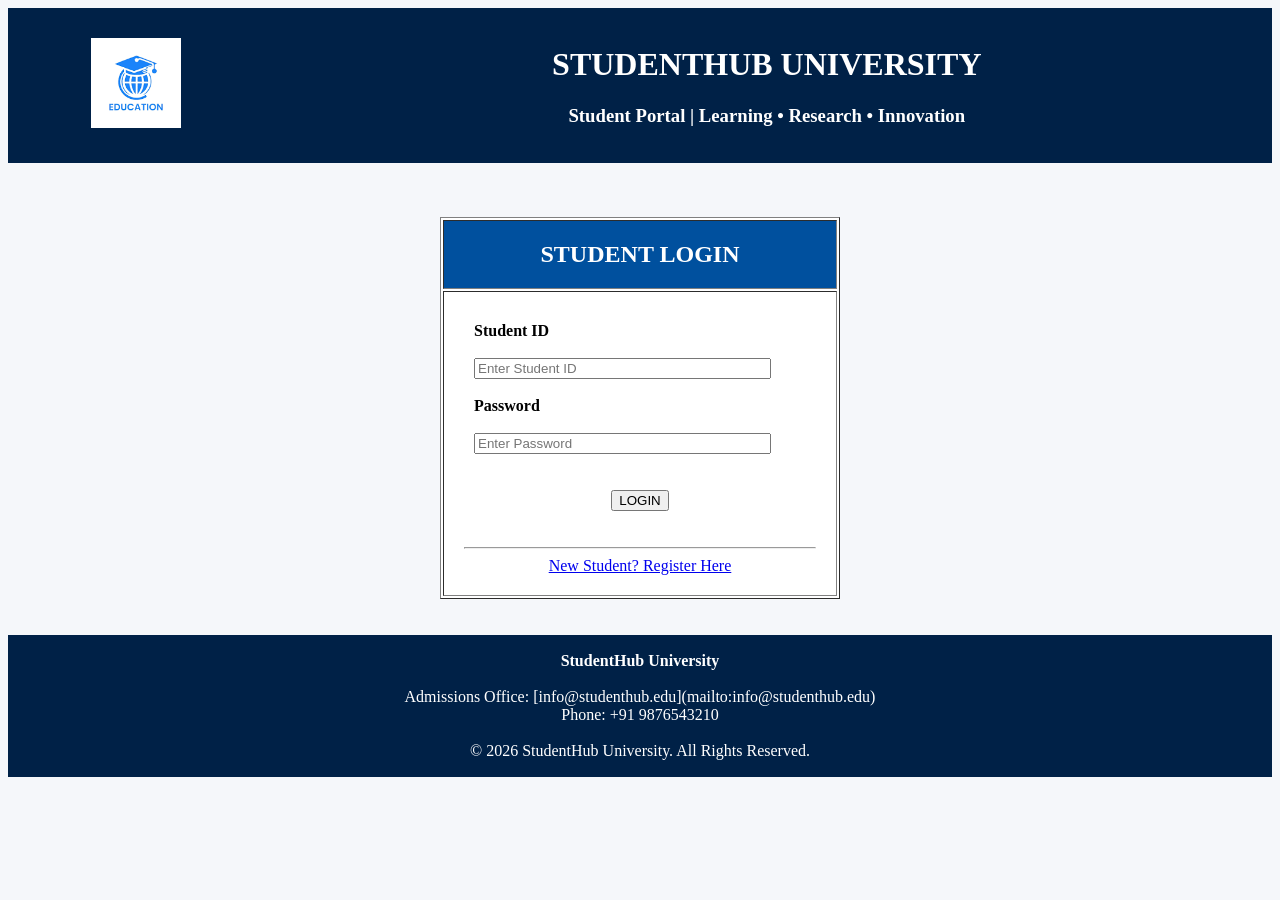
==== Student portal html/index.html @ ac1f4635 "Add files via upload" ====
<!DOCTYPE html>

<html lang="en">

<head>
    <meta charset="UTF-8">
    <title>StudentHub University - Login</title>
</head>

<body bgcolor="#F5F7FA">

<center>

<!-- ================= HEADER ================= -->

<table width="100%" bgcolor="#002147" cellpadding="15">

<tr>

<td width="20%" align="center">

<img src="[data-uri]" width="90" height="90">


</td>

<td align="center">

<font face="Trebuchet MS" color="white">

<h1>STUDENTHUB UNIVERSITY</h1>

<h3>Student Portal | Learning • Research • Innovation</h3>

</font>

</td>

</tr>

</table>

<br><br><br>

<!-- ================= LOGIN PAGE ================= -->

<table width="400" border="1" cellpadding="20" bgcolor="white">

<tr bgcolor="#00509E">

<th>

<font color="white" face="Trebuchet MS" size="5">

STUDENT LOGIN

</font>

</th>

</tr>

<tr>

<td>

<form action="dashboard.html" method="get">

<table width="100%" cellpadding="8">

<tr>

<td>

<b>Student ID</b>

</td>

</tr>

<tr>

<td>

<input
type="text"
name="studentid"
placeholder="Enter Student ID"
size="35"
required>

</td>

</tr>

<tr>

<td>

<b>Password</b>

</td>

</tr>

<tr>

<td>

<input
type="password"
name="password"
placeholder="Enter Password"
size="35"
required>

</td>

</tr>

<tr>

<td align="center">

<br>

<input
type="submit"
value="LOGIN">

</td>

</tr>

</table>

</form>

<br>

<hr>

<center>

<a href="register.html">New Student? Register Here</a>

</center>

</td>

</tr>

</table>

<br><br>

<!-- ================= FOOTER ================= -->

<table width="100%" bgcolor="#002147" cellpadding="15">

<tr>

<td align="center">

<font color="white" face="Tahoma">

<b>StudentHub University</b>

<br><br>

Admissions Office: [info@studenthub.edu](mailto:info@studenthub.edu)

<br>

Phone: +91 9876543210

<br><br>

© 2026 StudentHub University. All Rights Reserved.

</font>

</td>

</tr>

</table>

</center>

</body>

</html>
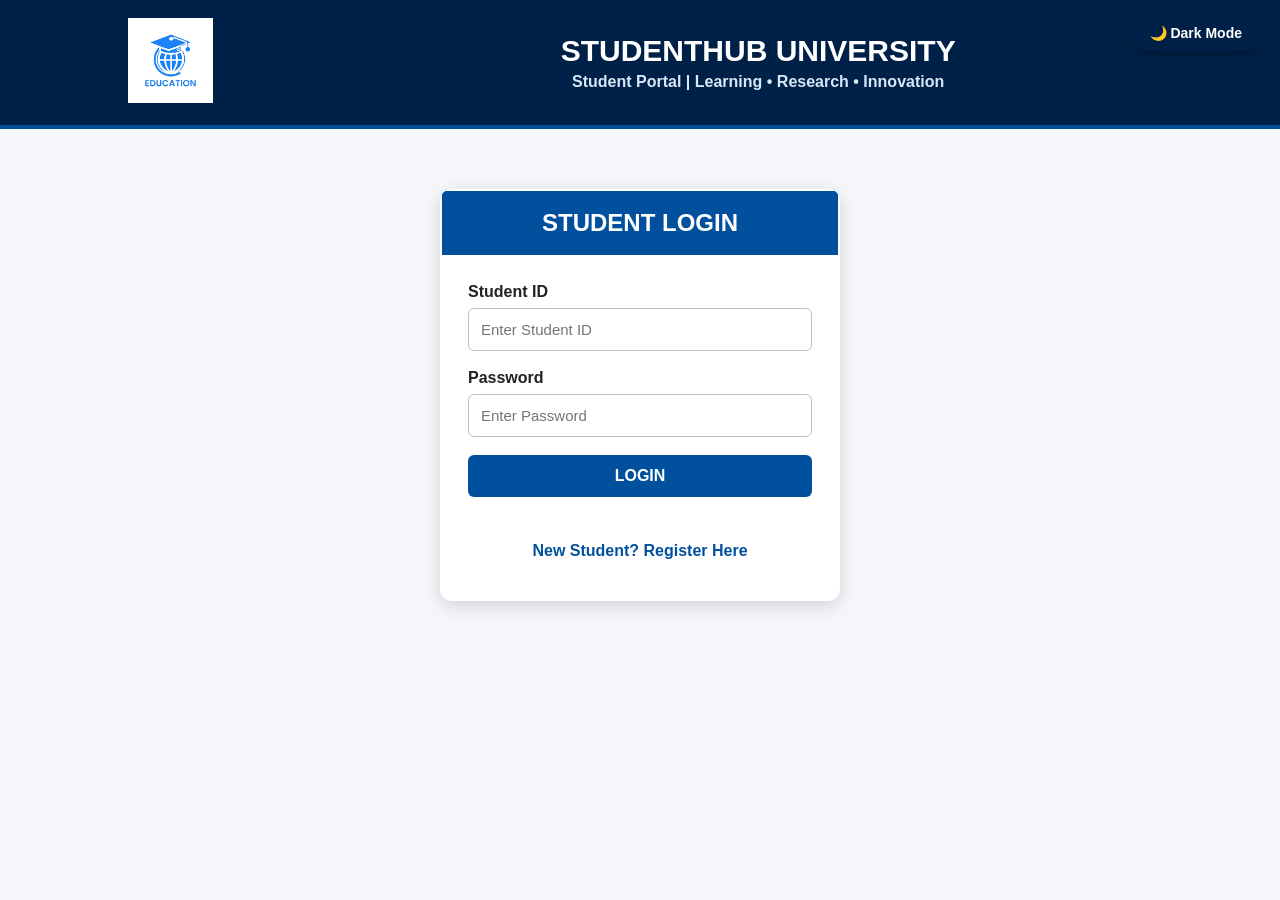
==== commit 378df2d2: "Add files via upload" ====
--- a/Student portal html/index.html
+++ b/Student portal html/index.html
@@ -5,189 +5,183 @@
 <head>
     <meta charset="UTF-8">
     <title>StudentHub University - Login</title>
+    <link rel="stylesheet" href="style.css">
+    <style>
+    /* ================= LIGHT MODE ================= */
+
+    body {
+        background-color: #F5F7FA;
+        color: #222222;
+        transition: background-color 0.3s, color 0.3s;
+        margin: 0;
+    }
+
+    .theme-toggle {
+        position: fixed;
+        top: 15px;
+        right: 20px;
+        z-index: 9999;
+
+        padding: 10px 18px;
+
+        border: none;
+        border-radius: 25px;
+
+        background-color: #002147;
+        color: white;
+
+        font-size: 14px;
+        font-weight: bold;
+
+        cursor: pointer;
+
+        box-shadow: 0 3px 10px rgba(0, 0, 0, 0.25);
+
+        transition: 0.3s;
+    }
+
+    .theme-toggle:hover {
+        transform: scale(1.05);
+    }
+
+
+    /* ================= DARK MODE ================= */
+
+    body.dark-mode {
+        background-color: #121212 !important;
+        color: #ffffff !important;
+    }
+
+    body.dark-mode .header {
+        background-color: #1e1e1e !important;
+    }
+
+    body.dark-mode .university-title {
+        color: #ffffff !important;
+    }
+
+    body.dark-mode .university-subtitle {
+        color: #dddddd !important;
+    }
+
+    body.dark-mode .login-container {
+        background-color: #1e1e1e !important;
+        color: #ffffff !important;
+    }
+
+    body.dark-mode .login-header {
+        background-color: #333333 !important;
+        color: #FFD54F !important;
+    }
+
+    body.dark-mode .login-form label {
+        color: #ffffff !important;
+    }
+
+    body.dark-mode .login-form input[type="text"],
+    body.dark-mode .login-form input[type="password"] {
+        background-color: #2b2b2b !important;
+        color: #ffffff !important;
+        border: 1px solid #666666 !important;
+    }
+
+    body.dark-mode .login-form input::placeholder {
+        color: #bbbbbb !important;
+    }
+
+    body.dark-mode .register-link a {
+        color: #FFD54F !important;
+    }
+
+    body.dark-mode .theme-toggle {
+        background-color: #FFD54F;
+        color: #002147;
+    }
+</style>
 </head>
 
-<body bgcolor="#F5F7FA">
 
+<button id="themeToggle" class="theme-toggle"
+    onclick="
+        document.body.classList.toggle('dark-mode');
+        this.innerHTML = document.body.classList.contains('dark-mode')
+            ? '☀️ Light Mode'
+            : '🌙 Dark Mode';
+    ">
+    🌙 Dark Mode
+</button>
+
+    <center>
 <center>
 
 <!-- ================= HEADER ================= -->
+ <table class="header">
+    <tr>
+        <td width="20%" align="center">
+            <img class="logo" src="[data-uri]" alt="University Logo">
+        </td>
 
-<table width="100%" bgcolor="#002147" cellpadding="15">
+        <td align="center">
+            <h1 class="university-title">STUDENTHUB UNIVERSITY</h1>
 
-<tr>
+            <h3 class="university-subtitle">
+                Student Portal | Learning • Research • Innovation
+            </h3>
+        </td>
+    </tr>
+</table>
 
-<td width="20%" align="center">
+<table class="login-container">
 
-<img src="[data-uri]" width="90" height="90">
+    <tr>
+        <th class="login-header">
+            STUDENT LOGIN
+        </th>
+    </tr>
 
+    <tr>
+        <td>
 
-</td>
+            <form action="dashboard.html" method="get" class="login-form">
 
-<td align="center">
+                <label>Student ID</label>
 
-<font face="Trebuchet MS" color="white">
+                <input
+                    type="text"
+                    name="studentid"
+                    placeholder="Enter Student ID"
+                    required
+                >
 
-<h1>STUDENTHUB UNIVERSITY</h1>
+                <label>Password</label>
 
-<h3>Student Portal | Learning • Research • Innovation</h3>
+                <input
+                    type="password"
+                    name="password"
+                    placeholder="Enter Password"
+                    required
+                >
 
-</font>
+                <input
+                    type="submit"
+                    value="LOGIN"
+                    class="login-button"
+                >
 
-</td>
+            </form>
 
-</tr>
+            <div class="register-link">
+                <a href="register.html">
+                    New Student? Register Here
+                </a>
+            </div>
+
+            <br>
+
+        </td>
+    </tr>
 
 </table>
-
-<br><br><br>
-
-<!-- ================= LOGIN PAGE ================= -->
-
-<table width="400" border="1" cellpadding="20" bgcolor="white">
-
-<tr bgcolor="#00509E">
-
-<th>
-
-<font color="white" face="Trebuchet MS" size="5">
-
-STUDENT LOGIN
-
-</font>
-
-</th>
-
-</tr>
-
-<tr>
-
-<td>
-
-<form action="dashboard.html" method="get">
-
-<table width="100%" cellpadding="8">
-
-<tr>
-
-<td>
-
-<b>Student ID</b>
-
-</td>
-
-</tr>
-
-<tr>
-
-<td>
-
-<input
-type="text"
-name="studentid"
-placeholder="Enter Student ID"
-size="35"
-required>
-
-</td>
-
-</tr>
-
-<tr>
-
-<td>
-
-<b>Password</b>
-
-</td>
-
-</tr>
-
-<tr>
-
-<td>
-
-<input
-type="password"
-name="password"
-placeholder="Enter Password"
-size="35"
-required>
-
-</td>
-
-</tr>
-
-<tr>
-
-<td align="center">
-
-<br>
-
-<input
-type="submit"
-value="LOGIN">
-
-</td>
-
-</tr>
-
-</table>
-
-</form>
-
-<br>
-
-<hr>
-
-<center>
-
-<a href="register.html">New Student? Register Here</a>
-
-</center>
-
-</td>
-
-</tr>
-
-</table>
-
-<br><br>
-
-<!-- ================= FOOTER ================= -->
-
-<table width="100%" bgcolor="#002147" cellpadding="15">
-
-<tr>
-
-<td align="center">
-
-<font color="white" face="Tahoma">
-
-<b>StudentHub University</b>
-
-<br><br>
-
-Admissions Office: [info@studenthub.edu](mailto:info@studenthub.edu)
-
-<br>
-
-Phone: +91 9876543210
-
-<br><br>
-
-© 2026 StudentHub University. All Rights Reserved.
-
-</font>
-
-</td>
-
-</tr>
-
-</table>
-
-</center>
-
+<script src="login.js"></script>
 </body>
-
-</html>
+</html>
--- a/Student portal html/style.css
+++ b/Student portal html/style.css
@@ -0,0 +1,761 @@
+/* =====================================================
+   STUDENTHUB UNIVERSITY - MAIN CSS
+   Used for Login + Dashboard
+   ===================================================== */
+
+
+/* ================= GENERAL ================= */
+
+* {
+    box-sizing: border-box;
+}
+
+body {
+    margin: 0;
+    padding: 0;
+    background-color: #F5F7FA;
+    font-family: "Trebuchet MS", Arial, sans-serif;
+    color: #222;
+}
+
+
+/* ================= HEADER ================= */
+
+.header {
+    width: 100%;
+    background-color: #002147;
+    padding: 15px 4%;
+    border-bottom: 4px solid #00509E;
+}
+
+.header table {
+    width: 100%;
+}
+
+.logo {
+    width: 85px;
+    height: 85px;
+}
+
+.university-title {
+    color: white;
+    font-size: 30px;
+    margin: 5px 0;
+}
+
+.university-subtitle {
+    color: #D7E7F7;
+    font-size: 16px;
+    margin: 5px 0;
+}
+
+.header-contact {
+    color: white;
+    line-height: 1.7;
+    font-size: 14px;
+}
+
+
+/* ================= ANNOUNCEMENT ================= */
+
+.announcement {
+    background-color: #FFD54F;
+    color: #222;
+    padding: 10px;
+    font-weight: bold;
+    border-bottom: 2px solid #E0B800;
+}
+
+
+/* ================= NAVIGATION ================= */
+
+.navigation {
+    width: 100%;
+    background-color: #34495E;
+    padding: 0;
+}
+
+.navigation td {
+    padding: 0;
+}
+
+.navigation a {
+    display: block;
+    padding: 14px 10px;
+    color: white;
+    text-decoration: none;
+    font-weight: bold;
+    font-size: 14px;
+    transition: 0.3s;
+}
+
+.navigation a:hover {
+    background-color: #00509E;
+}
+
+
+/* Active navigation item */
+
+.navigation .active {
+    background-color: #00509E;
+}
+
+
+/* ================= MAIN CONTENT ================= */
+
+.dashboard-container {
+    width: 90%;
+    max-width: 1200px;
+    margin: 35px auto;
+}
+
+
+/* ================= COMMON CARD ================= */
+
+.dashboard-card {
+    width: 100%;
+    background-color: white;
+    border-radius: 10px;
+    margin-bottom: 25px;
+    box-shadow: 0 3px 12px rgba(0, 0, 0, 0.08);
+    overflow: hidden;
+}
+
+
+/* ================= SECTION HEADERS ================= */
+
+.section-header {
+    padding: 15px 20px;
+    color: white;
+    font-size: 20px;
+    text-align: left;
+}
+
+.welcome-header {
+    background-color: #00509E;
+}
+
+.services-header {
+    background-color: #1565C0;
+}
+
+.events-header {
+    background-color: #2E7D32;
+}
+
+.progress-header {
+    background-color: #EF6C00;
+}
+
+.notices-header {
+    background-color: #8E24AA;
+}
+
+.helpdesk-header {
+    background-color: #00838F;
+}
+
+
+/* ================= WELCOME ================= */
+
+.welcome-content {
+    padding: 25px;
+    line-height: 1.8;
+    font-size: 16px;
+}
+
+
+/* ================= SERVICES TABLE ================= */
+
+.services-table {
+    width: 100%;
+    border-collapse: collapse;
+}
+
+.services-table th {
+    background-color: #EAF2F8;
+    color: #002147;
+    padding: 14px;
+    text-align: left;
+}
+
+.services-table td {
+    padding: 14px;
+    border-top: 1px solid #E1E5E8;
+}
+
+.services-table tr:hover {
+    background-color: #F4F8FC;
+}
+
+
+/* ================= EVENTS TABLE ================= */
+
+.events-table {
+    width: 100%;
+    border-collapse: collapse;
+}
+
+.events-table th {
+    background-color: #F1F8F3;
+    color: #1B5E20;
+    padding: 14px;
+    text-align: left;
+}
+
+.events-table td {
+    padding: 14px;
+    border-top: 1px solid #E1E5E8;
+}
+
+.events-table tr:hover {
+    background-color: #F5FAF6;
+}
+
+
+/* ================= EVENT STATUS ================= */
+
+.status {
+    display: inline-block;
+    padding: 5px 10px;
+    border-radius: 15px;
+    font-size: 12px;
+    font-weight: bold;
+}
+
+.status-open {
+    background-color: #DFF5E1;
+    color: #1B5E20;
+}
+
+.status-registration {
+    background-color: #FFF3CD;
+    color: #856404;
+}
+
+.status-upcoming {
+    background-color: #E3F2FD;
+    color: #0D47A1;
+}
+
+
+/* ================= PROGRESS ================= */
+
+.progress-table {
+    width: 100%;
+    border-collapse: collapse;
+}
+
+.progress-table td {
+    padding: 15px;
+    border-bottom: 1px solid #E5E5E5;
+}
+
+.progress-table td:first-child {
+    font-weight: bold;
+    color: #444;
+}
+
+.progress-value {
+    font-size: 20px;
+    font-weight: bold;
+    color: #EF6C00;
+}
+
+
+/* ================= PROGRESS BAR ================= */
+
+.progress-bar-container {
+    width: 100%;
+    height: 12px;
+    background-color: #E5E5E5;
+    border-radius: 10px;
+    overflow: hidden;
+}
+
+.progress-bar {
+    height: 100%;
+    width: 92%;
+    background-color: #EF6C00;
+}
+
+
+/* ================= NOTICES ================= */
+
+.notice-list {
+    padding: 20px 35px;
+    line-height: 2;
+}
+
+.notice-list li {
+    margin-bottom: 8px;
+}
+
+.notice-list li::marker {
+    color: #8E24AA;
+}
+
+
+/* ================= HELPDESK ================= */
+
+.helpdesk-table {
+    width: 100%;
+    border-collapse: collapse;
+}
+
+.helpdesk-table td {
+    padding: 15px;
+    border-bottom: 1px solid #E5E5E5;
+}
+
+.helpdesk-table td:first-child {
+    font-weight: bold;
+    width: 30%;
+    color: #00838F;
+}
+
+
+/* ================= LOGOUT BUTTON ================= */
+
+.logout-container {
+    text-align: center;
+    margin: 30px 0;
+}
+
+.logout-button {
+    display: inline-block;
+    background-color: #C62828;
+    color: white;
+    text-decoration: none;
+    padding: 11px 30px;
+    border-radius: 6px;
+    font-weight: bold;
+    transition: 0.3s;
+}
+
+.logout-button:hover {
+    background-color: #8E0000;
+}
+
+
+/* ================= FOOTER ================= */
+
+.footer {
+    width: 100%;
+    background-color: #002147;
+    color: white;
+    text-align: center;
+    padding: 25px 10px;
+    margin-top: 40px;
+}
+
+.footer h3 {
+    margin: 5px 0 10px;
+}
+
+.footer hr {
+    border: none;
+    border-top: 1px solid #6E8499;
+}
+
+
+/* =====================================================
+   LOGIN PAGE CSS
+   ===================================================== */
+
+.login-container {
+    width: 400px;
+    margin: 60px auto;
+    background-color: white;
+    border-radius: 12px;
+    box-shadow: 0 5px 20px rgba(0, 0, 0, 0.15);
+    overflow: hidden;
+}
+
+.login-header {
+    background-color: #00509E;
+    color: white;
+    padding: 18px;
+    text-align: center;
+    font-size: 24px;
+}
+
+.login-form {
+    padding: 25px;
+}
+
+.login-form label {
+    display: block;
+    font-weight: bold;
+    margin-bottom: 7px;
+}
+
+.login-form input[type="text"],
+.login-form input[type="password"] {
+    width: 100%;
+    padding: 12px;
+    border: 1px solid #B8C2CC;
+    border-radius: 6px;
+    font-size: 15px;
+    margin-bottom: 18px;
+    outline: none;
+}
+
+.login-form input[type="text"]:focus,
+.login-form input[type="password"]:focus {
+    border-color: #00509E;
+    box-shadow: 0 0 5px rgba(0, 80, 158, 0.25);
+}
+
+.login-button {
+    width: 100%;
+    padding: 12px;
+    background-color: #00509E;
+    color: white;
+    border: none;
+    border-radius: 6px;
+    font-size: 16px;
+    font-weight: bold;
+    cursor: pointer;
+}
+
+.login-button:hover {
+    background-color: #003F7D;
+}
+
+.register-link {
+    text-align: center;
+    margin: 20px;
+}
+
+.register-link a {
+    color: #00509E;
+    text-decoration: none;
+    font-weight: bold;
+}
+
+.register-link a:hover {
+    text-decoration: underline;
+}
+
+
+/* ================= RESPONSIVE DESIGN ================= */
+
+@media (max-width: 800px) {
+
+    .university-title {
+        font-size: 23px;
+    }
+
+    .university-subtitle {
+        font-size: 13px;
+    }
+
+    .header-contact {
+        font-size: 12px;
+    }
+
+    .navigation a {
+        font-size: 12px;
+        padding: 12px 5px;
+    }
+
+    .dashboard-container {
+        width: 95%;
+    }
+}
+
+
+@media (max-width: 600px) {
+
+    .header {
+        padding: 15px;
+    }
+
+    .logo {
+        width: 60px;
+        height: 60px;
+    }
+
+    .university-title {
+        font-size: 18px;
+    }
+
+    .university-subtitle {
+        font-size: 11px;
+    }
+
+    .header-contact {
+        display: none;
+    }
+
+    .navigation table,
+    .navigation tr,
+    .navigation td {
+        display: block;
+        width: 100%;
+    }
+
+    .navigation a {
+        text-align: center;
+        border-bottom: 1px solid #52677A;
+    }
+
+    .dashboard-container {
+        width: 94%;
+        margin: 20px auto;
+    }
+
+    .section-header {
+        font-size: 17px;
+    }
+
+    .services-table,
+    .events-table,
+    .progress-table,
+    .helpdesk-table {
+        font-size: 13px;
+    }
+
+    .services-table th,
+    .services-table td,
+    .events-table th,
+    .events-table td {
+        padding: 10px;
+    }
+
+    .login-container {
+        width: 90%;
+        margin: 40px auto;
+    }
+    /* ================= DARK / LIGHT MODE BUTTON ================= */
+
+.theme-toggle {
+    position: fixed;
+    top: 20px;
+    right: 25px;
+
+    padding: 10px 18px;
+    border: none;
+    border-radius: 25px;
+
+    background-color: #002147;
+    color: white;
+
+    font-size: 14px;
+    font-weight: bold;
+
+    cursor: pointer;
+    z-index: 1000;
+
+    box-shadow: 0 3px 10px rgba(0, 0, 0, 0.2);
+
+    transition: all 0.3s ease;
+}
+
+.theme-toggle:hover {
+    transform: scale(1.05);
+}
+
+/* ================= DARK MODE ================= */
+
+body.dark-mode {
+    background-color: #121212 !important;
+    color: #ffffff;
+}
+
+/* Header */
+
+body.dark-mode .header {
+    background-color: #1e1e1e;
+}
+
+/* University title */
+
+body.dark-mode .university-title {
+    color: #ffffff;
+}
+
+/* Subtitle */
+
+body.dark-mode .university-subtitle {
+    color: #cccccc;
+}
+
+/* Login container */
+
+body.dark-mode .login-container {
+    background-color: #1e1e1e;
+    color: #ffffff;
+    box-shadow: 0 5px 20px rgba(0, 0, 0, 0.5);
+}
+
+/* Login header */
+
+body.dark-mode .login-header {
+    background-color: #333333;
+    color: #FFD54F;
+}
+
+/* Labels */
+
+body.dark-mode .login-form label {
+    color: #ffffff;
+}
+
+/* Input boxes */
+
+body.dark-mode .login-form input[type="text"],
+body.dark-mode .login-form input[type="password"] {
+    background-color: #2b2b2b;
+    color: #ffffff;
+    border: 1px solid #555555;
+}
+
+/* Placeholder */
+
+body.dark-mode .login-form input::placeholder {
+    color: #aaaaaa;
+}
+
+/* Register link */
+
+body.dark-mode .register-link a {
+    color: #FFD54F;
+}
+
+/* Toggle button */
+
+body.dark-mode .theme-toggle {
+    background-color: #FFD54F;
+    color: #002147;
+}
+/* =========================
+   THEME TOGGLE BUTTON
+========================= */
+
+.theme-toggle {
+    position: fixed;
+    top: 15px;
+    right: 20px;
+    z-index: 99999;
+
+    padding: 10px 20px;
+
+    border: none;
+    border-radius: 25px;
+
+    background: #002147;
+    color: white;
+
+    font-size: 14px;
+    font-weight: bold;
+
+    cursor: pointer;
+
+    box-shadow: 0 4px 10px rgba(0, 0, 0, 0.2);
+
+    transition: all 0.3s ease;
+}
+
+.theme-toggle:hover {
+    transform: scale(1.05);
+}
+
+
+/* =========================
+   LIGHT MODE
+========================= */
+
+body {
+    background-color: #F5F7FA;
+    color: #222222;
+    transition: background-color 0.3s ease, color 0.3s ease;
+}
+
+
+/* =========================
+   DARK MODE
+========================= */
+
+body.dark-mode {
+    background-color: #121212 !important;
+    color: #ffffff !important;
+}
+
+
+/* Header */
+
+body.dark-mode .header {
+    background-color: #00152e !important;
+}
+
+
+/* University title */
+
+body.dark-mode .university-title {
+    color: #ffffff !important;
+}
+
+
+/* Subtitle */
+
+body.dark-mode .university-subtitle {
+    color: #dddddd !important;
+}
+
+
+/* Login box */
+
+body.dark-mode .login-container {
+    background-color: #1e1e1e !important;
+    color: #ffffff !important;
+}
+
+
+/* Login heading */
+
+body.dark-mode .login-header {
+    background-color: #333333 !important;
+    color: #FFD54F !important;
+}
+
+
+/* Labels */
+
+body.dark-mode .login-form label {
+    color: #ffffff !important;
+}
+
+
+/* Text inputs */
+
+body.dark-mode .login-form input[type="text"],
+body.dark-mode .login-form input[type="password"] {
+    background-color: #2b2b2b !important;
+    color: #ffffff !important;
+    border: 1px solid #666666 !important;
+}
+
+
+/* Input placeholder */
+
+body.dark-mode .login-form input::placeholder {
+    color: #aaaaaa !important;
+}
+
+
+/* Register link */
+
+body.dark-mode .register-link a {
+    color: #FFD54F !important;
+}
+
+
+/* Button in dark mode */
+
+body.dark-mode .theme-toggle {
+    background-color: #FFD54F;
+    color: #002147;
+}
+}
